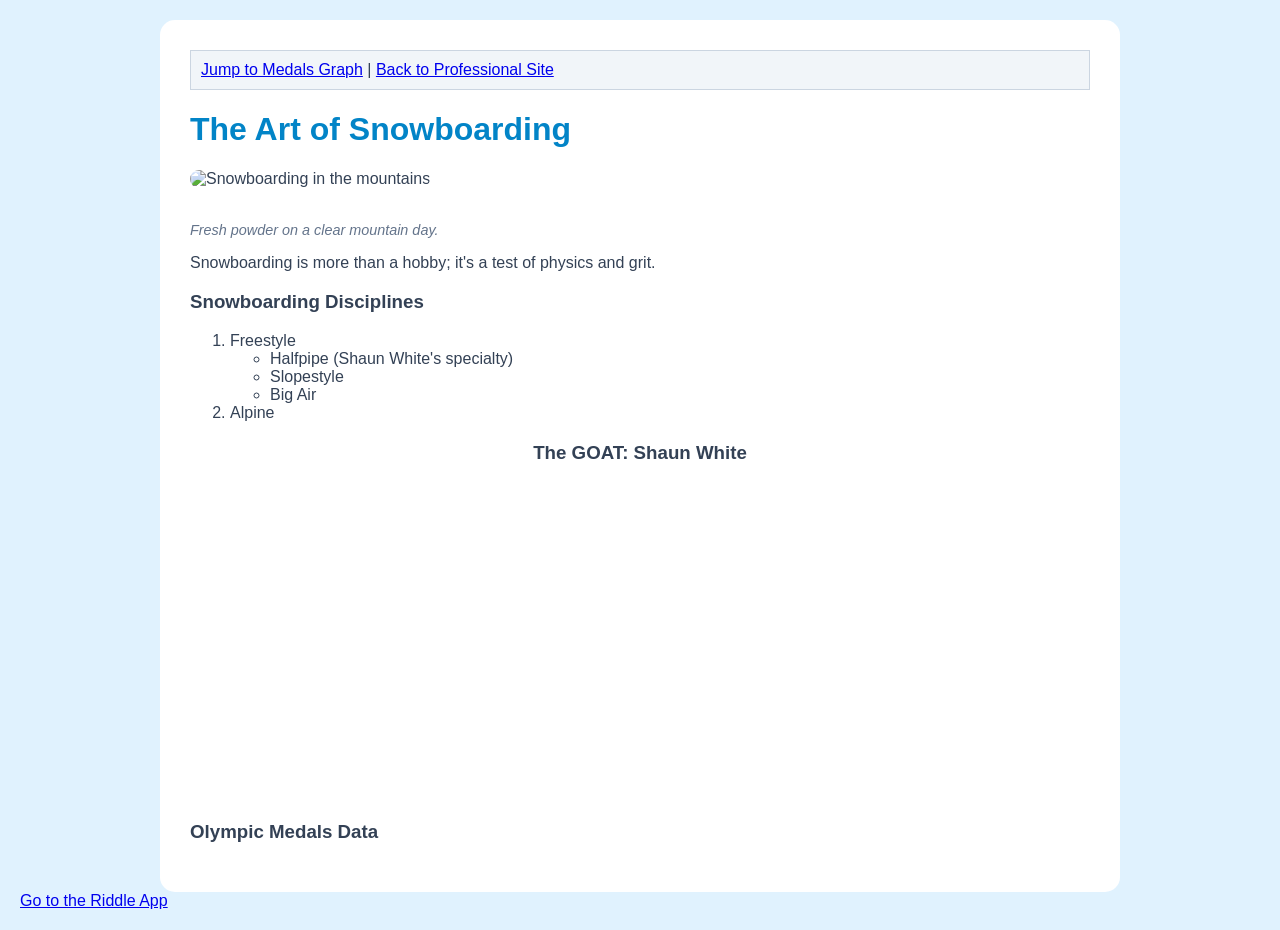
==== scratch.html @ 4beedd73 "Add files via upload" ====
<!DOCTYPE html>
<html>
<head>
    <link rel="stylesheet" href="mystyles.css">
</head>
<body>
    <div id="main-content">
        <nav class="nav-box">
            <a href="#tableau-section">Jump to Medals Graph</a> | 
            <a href="index.html">Back to Professional Site</a>
        </nav>

        <h1>The Art of Snowboarding</h1>
        <div class="photo-container">
    <img src="assets/img/snowboarding-action.jpg" alt="Snowboarding in the mountains" style="width: 100%; height: auto; border-radius: 10px; margin-bottom: 20px;">
    <p style="font-style: italic; font-size: 0.9em; color: #64748b;">Fresh powder on a clear mountain day.</p>
</div>
        <p>Snowboarding is more than a hobby; it's a test of physics and grit.</p>

        <h3>Snowboarding Disciplines</h3>
        <ol>
            <li>Freestyle
                <ul>
                    <li>Halfpipe (Shaun White's specialty)</li>
                    <li>Slopestyle</li>
                    <li>Big Air</li>
                </ul>
            </li>
            <li>Alpine</li>
        </ol>

        <div class="video-container">
            <h3>The GOAT: Shaun White</h3>
            <iframe width="560" height="315" src="https://www.youtube.com/watch?v=WtGY0Ztmin0" frameborder="0" allowfullscreen></iframe>
        </div>

        <div id="tableau-section">
            <h3>Olympic Medals Data</h3>
        <div class='tableauPlaceholder' id='viz1776279712053' style='position: relative'><noscript><a href='#'><img alt='The Winter Olympics ' src='https:&#47;&#47;public.tableau.com&#47;static&#47;images&#47;Th&#47;TheWinterOlympics&#47;TheWinterOlympics&#47;1_rss.png' style='border: none' /></a></noscript><object class='tableauViz'  style='display:none;'><param name='host_url' value='https%3A%2F%2Fpublic.tableau.com%2F' /> <param name='embed_code_version' value='3' /> <param name='site_root' value='' /><param name='name' value='TheWinterOlympics&#47;TheWinterOlympics' /><param name='tabs' value='no' /><param name='toolbar' value='yes' /><param name='static_image' value='https:&#47;&#47;public.tableau.com&#47;static&#47;images&#47;Th&#47;TheWinterOlympics&#47;TheWinterOlympics&#47;1.png' /> <param name='animate_transition' value='yes' /><param name='display_static_image' value='yes' /><param name='display_spinner' value='yes' /><param name='display_overlay' value='yes' /><param name='display_count' value='yes' /><param name='language' value='en-US' /></object></div>                <script type='text/javascript'>                    var divElement = document.getElementById('viz1776279712053');                    var vizElement = divElement.getElementsByTagName('object')[0];                    vizElement.style.minWidth='1200px';vizElement.style.maxWidth='4000px';vizElement.style.width='100%';vizElement.style.minHeight='2227px';vizElement.style.maxHeight='2527px';vizElement.style.height=(divElement.offsetWidth*0.75)+'px';                    var scriptElement = document.createElement('script');                    scriptElement.src = 'https://public.tableau.com/javascripts/api/viz_v1.js';                    vizElement.parentNode.insertBefore(scriptElement, vizElement);                </script>
            </div>
        </div>
        
        <a href="app.html">Go to the Riddle App</a>
    </div>
</body>
</html>
---- mystyles.css ----
body {
    background-color: #e0f2fe; /* Light blue snow theme */
    font-family: 'Segoe UI', Tahoma, Geneva, Verdana, sans-serif;
    color: #334155;
    margin: 0; padding: 20px;
}

#main-content {
    background: white;
    padding: 30px;
    border-radius: 15px;
    max-width: 900px;
    margin: auto;
}

h1 { color: #0284c7; }

.video-container {
    margin: 20px 0;
    text-align: center;
}

.nav-box {
    background: #f1f5f9;
    padding: 10px;
    border: 1px solid #cbd5e1;
}
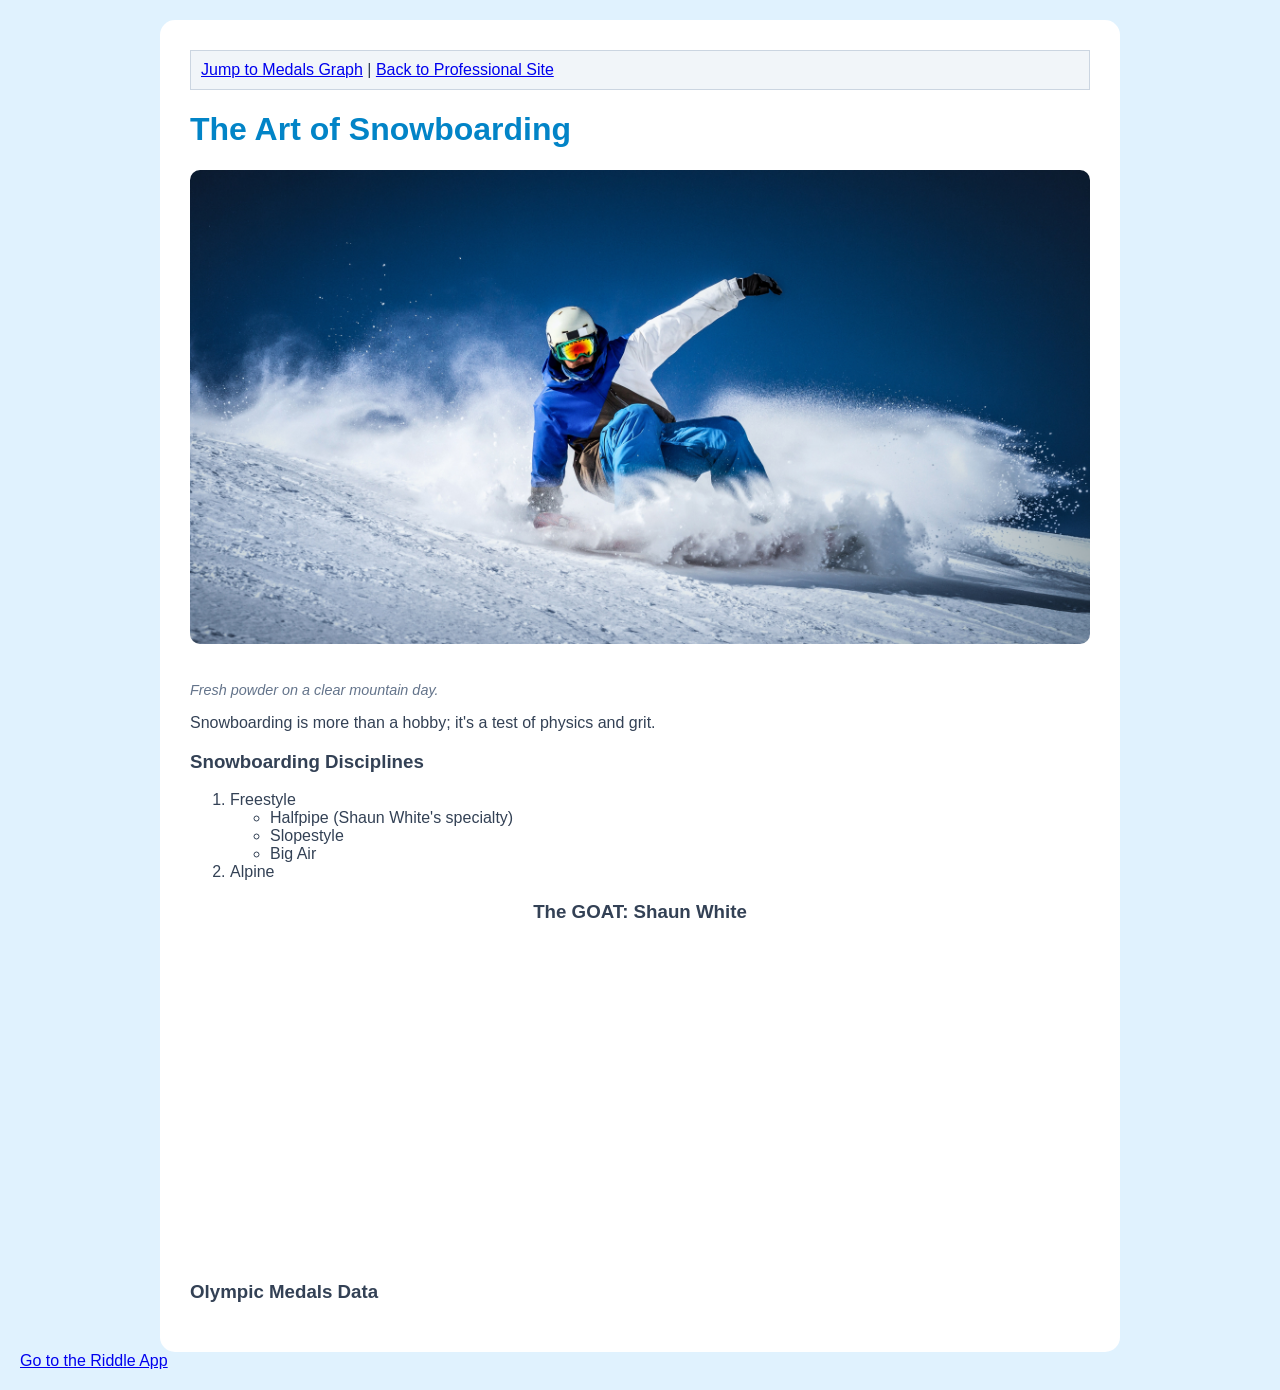
==== commit c56b76b0: "Update scratch.html" ====
--- a/scratch.html
+++ b/scratch.html
@@ -12,7 +12,7 @@
 
         <h1>The Art of Snowboarding</h1>
         <div class="photo-container">
-    <img src="assets/img/snowboarding-action.jpg" alt="Snowboarding in the mountains" style="width: 100%; height: auto; border-radius: 10px; margin-bottom: 20px;">
+    <img src="snowboarding-action.jpg" alt="Snowboarding in the mountains" style="width: 100%; height: auto; border-radius: 10px; margin-bottom: 20px;">
     <p style="font-style: italic; font-size: 0.9em; color: #64748b;">Fresh powder on a clear mountain day.</p>
 </div>
         <p>Snowboarding is more than a hobby; it's a test of physics and grit.</p>
@@ -43,4 +43,4 @@
         <a href="app.html">Go to the Riddle App</a>
     </div>
 </body>
-</html>+</html>
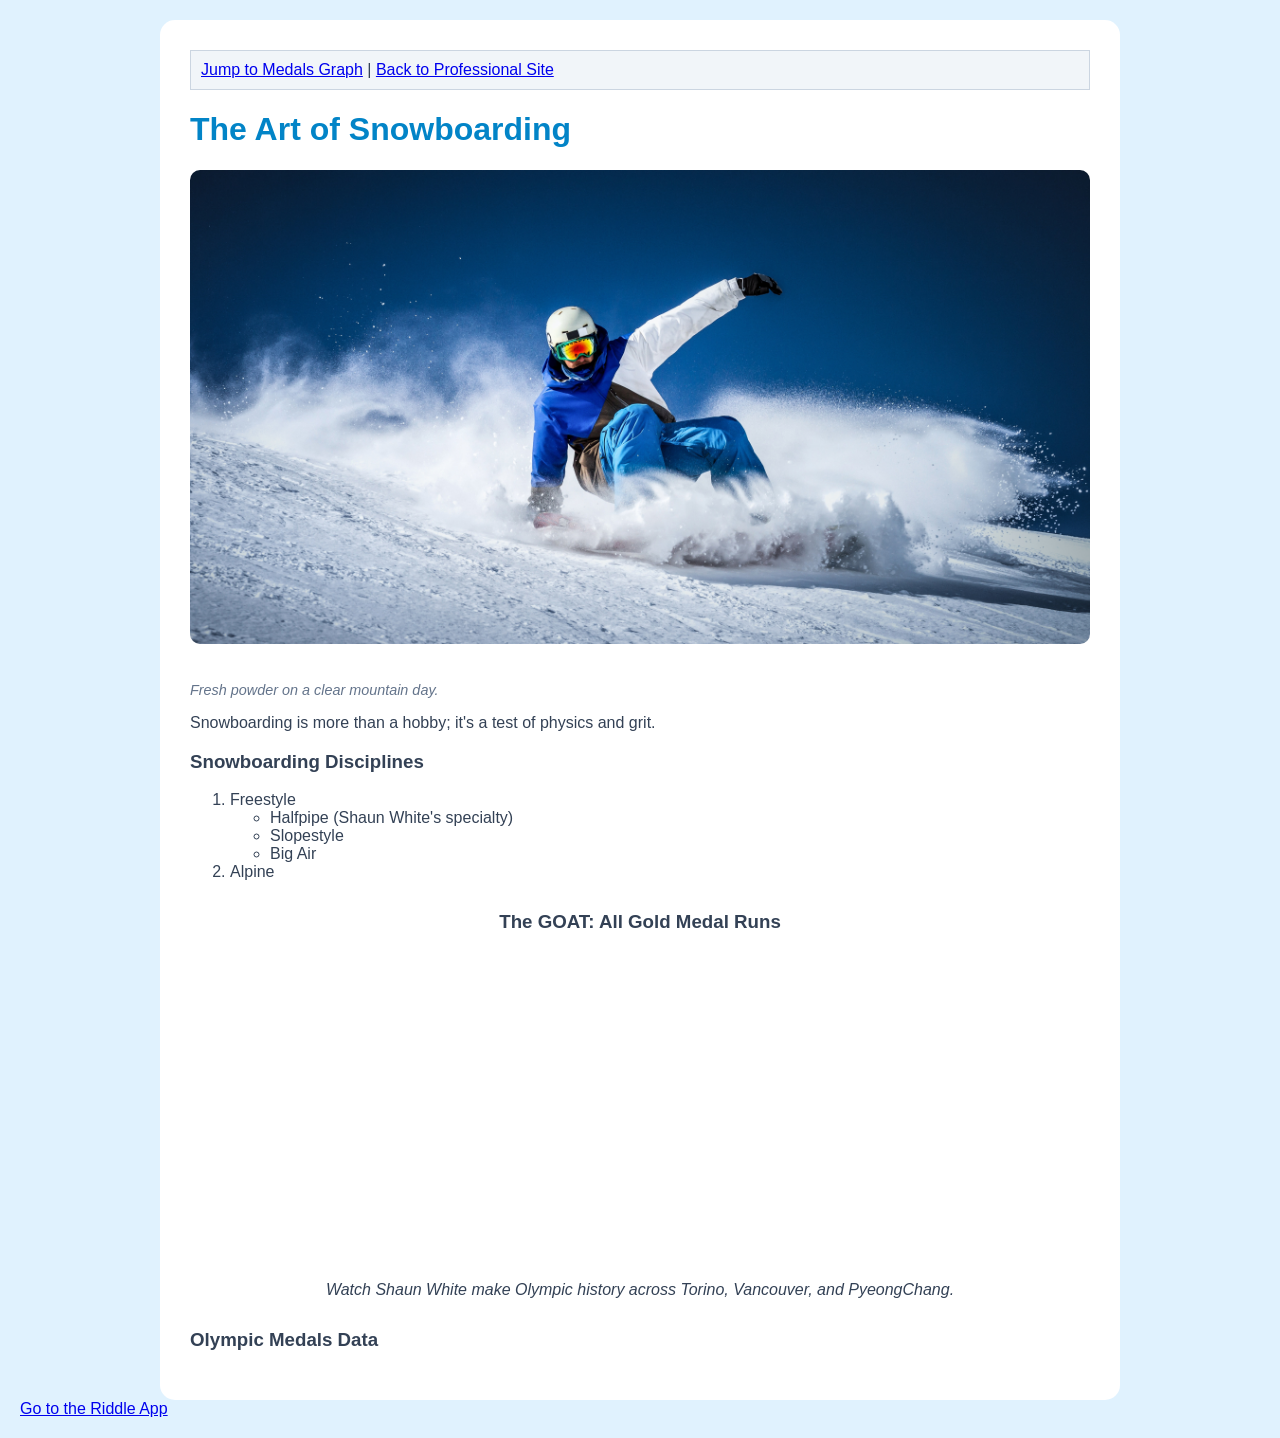
==== commit ca0c495e: "Update scratch.html" ====
--- a/scratch.html
+++ b/scratch.html
@@ -29,10 +29,17 @@
             <li>Alpine</li>
         </ol>
 
-        <div class="video-container">
-            <h3>The GOAT: Shaun White</h3>
-            <iframe width="560" height="315" src="https://www.youtube.com/watch?v=WtGY0Ztmin0" frameborder="0" allowfullscreen></iframe>
-        </div>
+        <div class="video-container" style="text-align: center; margin: 30px 0;">
+    <h3>The GOAT: All Gold Medal Runs</h3>
+    <iframe width="560" height="315" 
+        src="https://www.youtube.com/embed/WtGY0Ztmin0" 
+        title="Shaun White Gold Medal Runs" 
+        frameborder="0" 
+        allow="accelerometer; autoplay; clipboard-write; encrypted-media; gyroscope; picture-in-picture" 
+        allowfullscreen>
+    </iframe>
+    <p style="font-style: italic; margin-top: 10px;">Watch Shaun White make Olympic history across Torino, Vancouver, and PyeongChang.</p>
+</div>
 
         <div id="tableau-section">
             <h3>Olympic Medals Data</h3>
